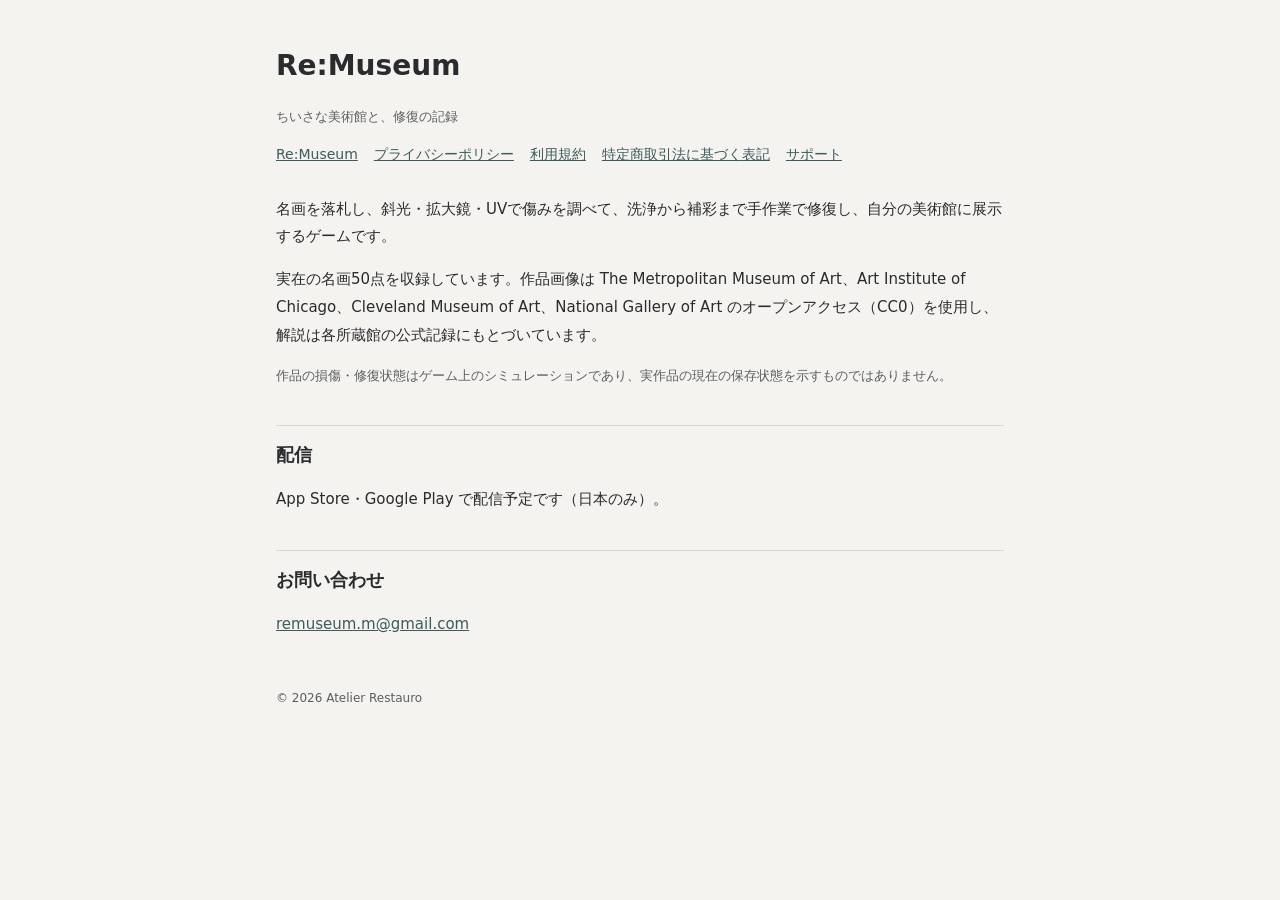
==== index.html @ 1c6e3dd5 "Add files via upload" ====
<!doctype html><html lang="ja"><head><meta charset="utf-8"><meta name="viewport" content="width=device-width,initial-scale=1"><title>Re:Museum</title><link rel="stylesheet" href="style.css"></head><body><main>
<h1>Re:Museum</h1><p class="sub">ちいさな美術館と、修復の記録</p><nav><a href="./">Re:Museum</a><a href="privacy.html">プライバシーポリシー</a><a href="terms.html">利用規約</a><a href="tokushoho.html">特定商取引法に基づく表記</a><a href="support.html">サポート</a></nav>
<p>名画を落札し、斜光・拡大鏡・UVで傷みを調べて、洗浄から補彩まで手作業で修復し、自分の美術館に展示するゲームです。</p>
<p>実在の名画50点を収録しています。作品画像は The Metropolitan Museum of Art、Art Institute of Chicago、Cleveland Museum of Art、National Gallery of Art のオープンアクセス（CC0）を使用し、解説は各所蔵館の公式記録にもとづいています。</p>
<p class="sub">作品の損傷・修復状態はゲーム上のシミュレーションであり、実作品の現在の保存状態を示すものではありません。</p>
<h2>配信</h2><p>App Store・Google Play で配信予定です（日本のみ）。</p>
<h2>お問い合わせ</h2><p><a href="mailto:remuseum.m@gmail.com">remuseum.m@gmail.com</a></p><footer>© 2026 Atelier Restauro</footer>
</main></body></html>
---- style.css ----
:root{--bg:#f4f3ef;--ink:#2a2b2f;--sub:#5c5e62;--line:#d9d6cf;--accent:#3d5a5e}
@media (prefers-color-scheme:dark){:root{--bg:#1c1d20;--ink:#ecebe6;--sub:#a9aaa6;--line:#3a3b3f;--accent:#8fb3b7}}
*{box-sizing:border-box}body{margin:0;background:var(--bg);color:var(--ink);font-family:"Hiragino Sans","Noto Sans JP",system-ui,sans-serif;line-height:1.85}
main{max-width:760px;margin:0 auto;padding:40px 16px 72px}h1{font-size:28px;margin:0 0 4px}h2{font-size:18px;margin:36px 0 8px;padding-top:12px;border-top:1px solid var(--line)}
p,li{font-size:15px}.sub{color:var(--sub);font-size:13px}a{color:var(--accent)}nav{display:flex;flex-wrap:wrap;gap:6px 16px;font-size:14px;margin:8px 0 28px}
table{border-collapse:collapse;width:100%;font-size:14px}th,td{border:1px solid var(--line);padding:8px 10px;text-align:left;vertical-align:top}th{width:32%;font-weight:600}
footer{margin-top:48px;color:var(--sub);font-size:12px}
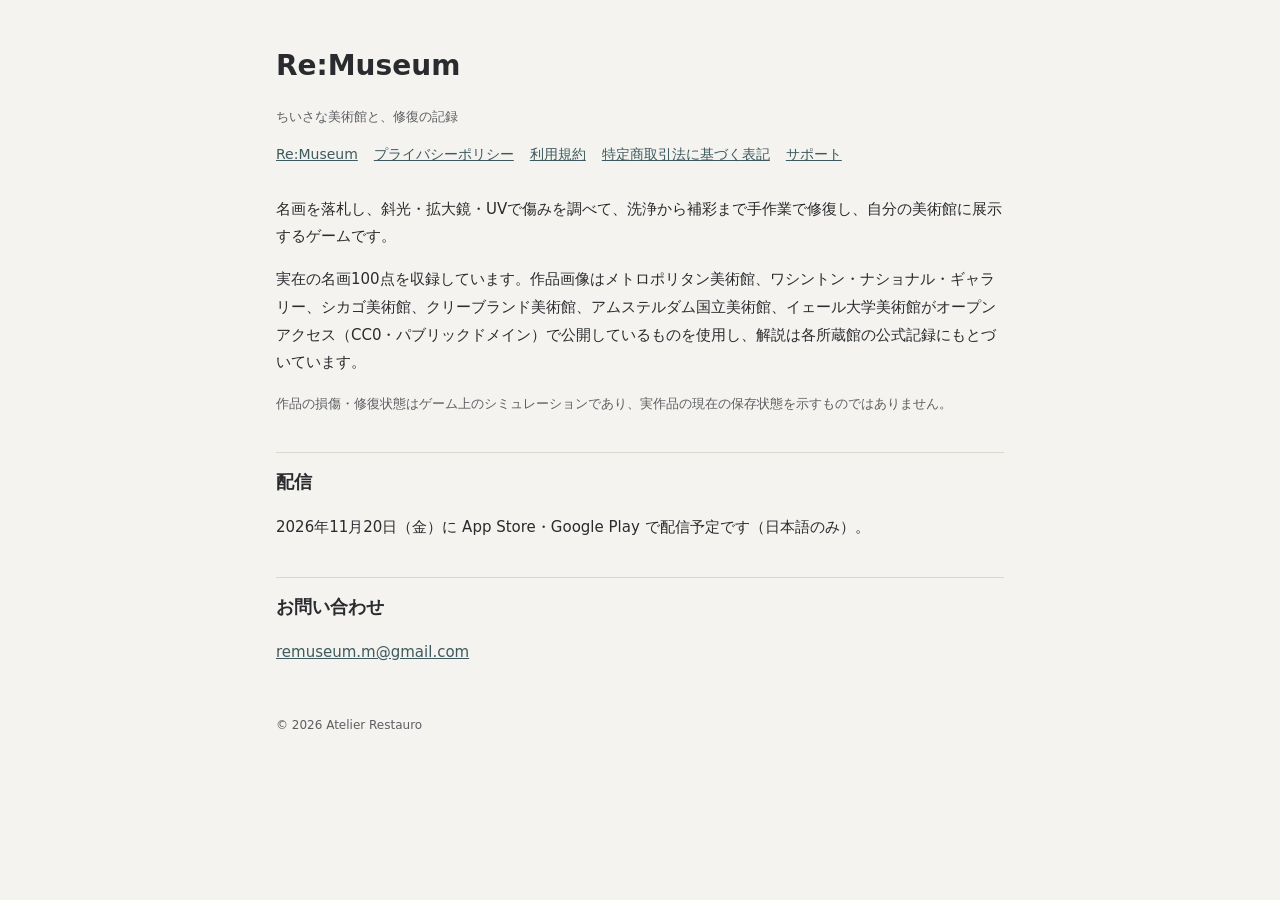
==== commit 2f290783: "トップページを100点版に：収録数・画像の提供館・配信日・日本語のみ Co-Authored-By: Claude Opus 5.5 <noreply@anthropic.com> Claude-Se" ====
--- a/index.html
+++ b/index.html
@@ -1,8 +1,8 @@
 <!doctype html><html lang="ja"><head><meta charset="utf-8"><meta name="viewport" content="width=device-width,initial-scale=1"><title>Re:Museum</title><link rel="stylesheet" href="style.css"></head><body><main>
 <h1>Re:Museum</h1><p class="sub">ちいさな美術館と、修復の記録</p><nav><a href="./">Re:Museum</a><a href="privacy.html">プライバシーポリシー</a><a href="terms.html">利用規約</a><a href="tokushoho.html">特定商取引法に基づく表記</a><a href="support.html">サポート</a></nav>
 <p>名画を落札し、斜光・拡大鏡・UVで傷みを調べて、洗浄から補彩まで手作業で修復し、自分の美術館に展示するゲームです。</p>
-<p>実在の名画50点を収録しています。作品画像は The Metropolitan Museum of Art、Art Institute of Chicago、Cleveland Museum of Art、National Gallery of Art のオープンアクセス（CC0）を使用し、解説は各所蔵館の公式記録にもとづいています。</p>
+<p>実在の名画100点を収録しています。作品画像はメトロポリタン美術館、ワシントン・ナショナル・ギャラリー、シカゴ美術館、クリーブランド美術館、アムステルダム国立美術館、イェール大学美術館がオープンアクセス（CC0・パブリックドメイン）で公開しているものを使用し、解説は各所蔵館の公式記録にもとづいています。</p>
 <p class="sub">作品の損傷・修復状態はゲーム上のシミュレーションであり、実作品の現在の保存状態を示すものではありません。</p>
-<h2>配信</h2><p>App Store・Google Play で配信予定です（日本のみ）。</p>
+<h2>配信</h2><p>2026年11月20日（金）に App Store・Google Play で配信予定です（日本語のみ）。</p>
 <h2>お問い合わせ</h2><p><a href="mailto:remuseum.m@gmail.com">remuseum.m@gmail.com</a></p><footer>© 2026 Atelier Restauro</footer>
 </main></body></html>
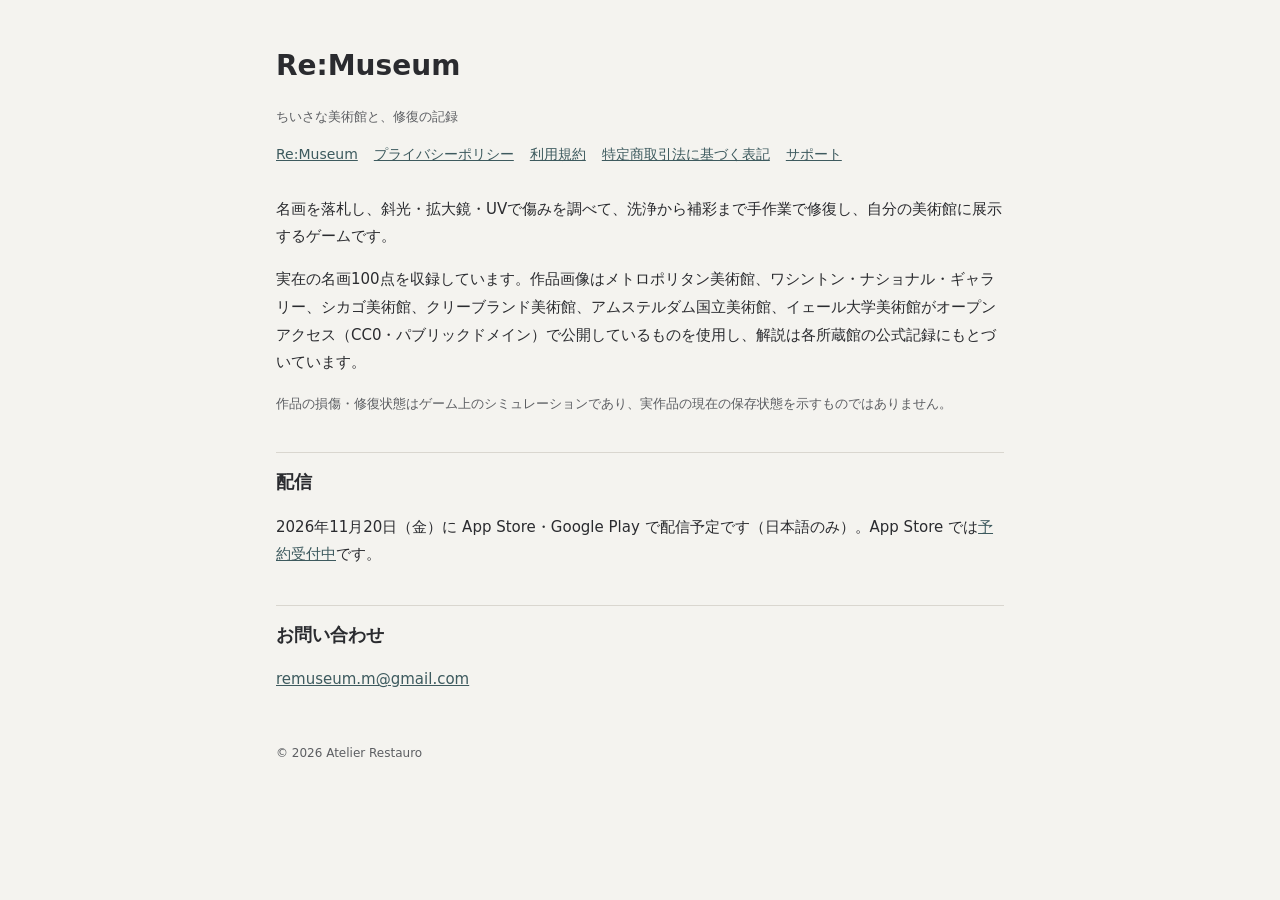
==== commit fff27d50: "App Store 予約注文のリンクを追加（11/20 から自動で「ダウンロード」表示に） Co-Authored-By: Claude Opus 5.5 <noreply@anthropic.com" ====
--- a/index.html
+++ b/index.html
@@ -3,6 +3,6 @@
 <p>名画を落札し、斜光・拡大鏡・UVで傷みを調べて、洗浄から補彩まで手作業で修復し、自分の美術館に展示するゲームです。</p>
 <p>実在の名画100点を収録しています。作品画像はメトロポリタン美術館、ワシントン・ナショナル・ギャラリー、シカゴ美術館、クリーブランド美術館、アムステルダム国立美術館、イェール大学美術館がオープンアクセス（CC0・パブリックドメイン）で公開しているものを使用し、解説は各所蔵館の公式記録にもとづいています。</p>
 <p class="sub">作品の損傷・修復状態はゲーム上のシミュレーションであり、実作品の現在の保存状態を示すものではありません。</p>
-<h2>配信</h2><p>2026年11月20日（金）に App Store・Google Play で配信予定です（日本語のみ）。</p>
+<h2>配信</h2><p>2026年11月20日（金）に App Store・Google Play で配信予定です（日本語のみ）。App Store では<a href="https://apps.apple.com/app/re-museum/id6821240346">予約受付中</a>です。</p>
 <h2>お問い合わせ</h2><p><a href="mailto:remuseum.m@gmail.com">remuseum.m@gmail.com</a></p><footer>© 2026 Atelier Restauro</footer>
 </main></body></html>
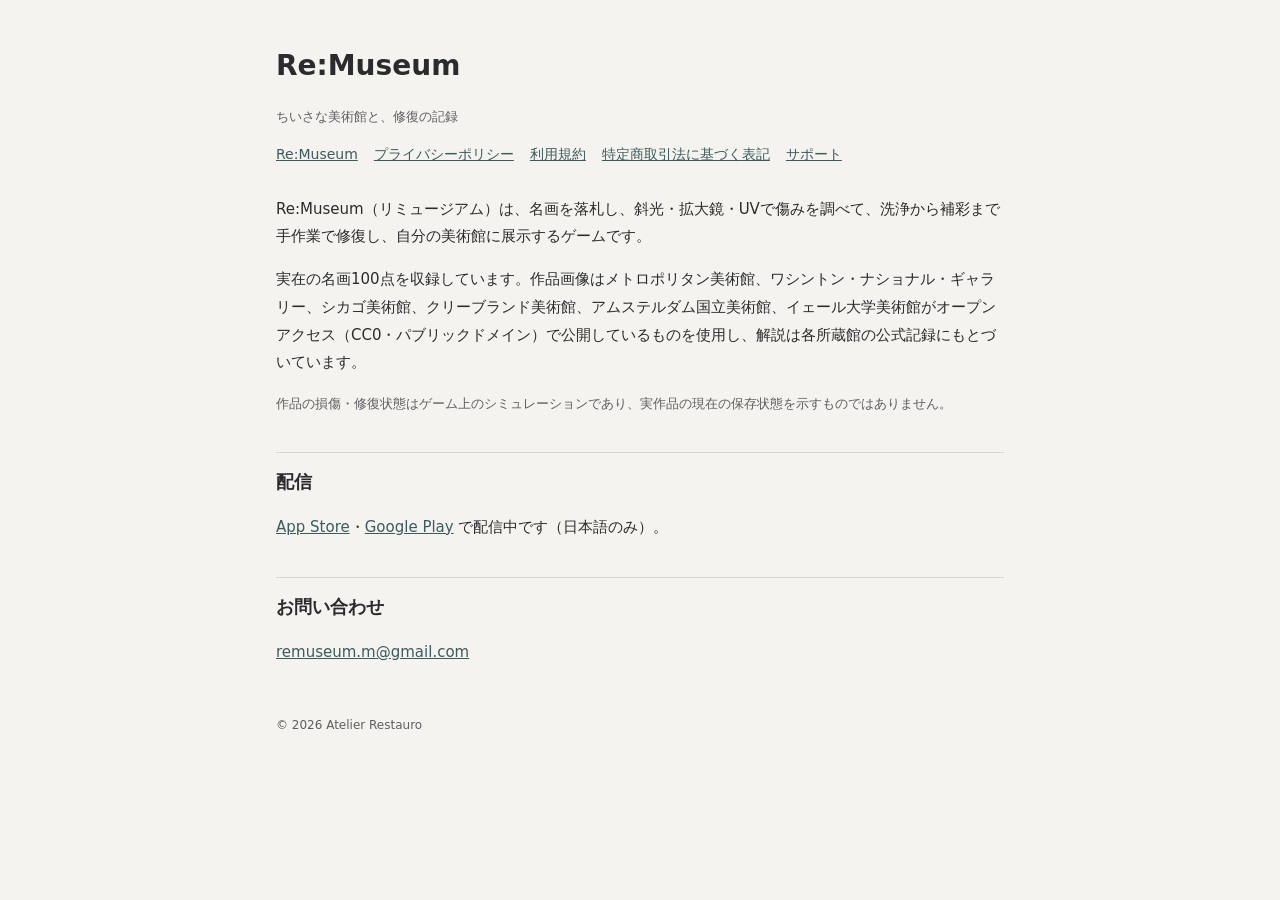
==== commit 3ab01df1: "トップページ：11/20 0時から「配信中」に自動で切り替え、読み「リミュージアム」を追加 Co-Authored-By: Claude Opus 5.5 <noreply@anthropic.com" ====
--- a/index.html
+++ b/index.html
@@ -1,8 +1,9 @@
 <!doctype html><html lang="ja"><head><meta charset="utf-8"><meta name="viewport" content="width=device-width,initial-scale=1"><title>Re:Museum</title><link rel="stylesheet" href="style.css"></head><body><main>
 <h1>Re:Museum</h1><p class="sub">ちいさな美術館と、修復の記録</p><nav><a href="./">Re:Museum</a><a href="privacy.html">プライバシーポリシー</a><a href="terms.html">利用規約</a><a href="tokushoho.html">特定商取引法に基づく表記</a><a href="support.html">サポート</a></nav>
-<p>名画を落札し、斜光・拡大鏡・UVで傷みを調べて、洗浄から補彩まで手作業で修復し、自分の美術館に展示するゲームです。</p>
+<p>Re:Museum（リミュージアム）は、名画を落札し、斜光・拡大鏡・UVで傷みを調べて、洗浄から補彩まで手作業で修復し、自分の美術館に展示するゲームです。</p>
 <p>実在の名画100点を収録しています。作品画像はメトロポリタン美術館、ワシントン・ナショナル・ギャラリー、シカゴ美術館、クリーブランド美術館、アムステルダム国立美術館、イェール大学美術館がオープンアクセス（CC0・パブリックドメイン）で公開しているものを使用し、解説は各所蔵館の公式記録にもとづいています。</p>
 <p class="sub">作品の損傷・修復状態はゲーム上のシミュレーションであり、実作品の現在の保存状態を示すものではありません。</p>
-<h2>配信</h2><p>2026年11月20日（金）に App Store・Google Play で配信予定です（日本語のみ）。App Store では<a href="https://apps.apple.com/app/re-museum/id6821240346">予約受付中</a>です。</p>
+<h2>配信</h2><p id="dist">2026年11月20日（金）に App Store・Google Play で配信予定です（日本語のみ）。App Store では<a href="https://apps.apple.com/jp/app/re-museum/id6821240346">予約受付中</a>です。</p><script>// 11/20 0時（日本時間）から「配信中」に切り替える
+if(new Date()>=new Date('2026-11-20T00:00:00+09:00')){document.getElementById('dist').innerHTML='<a href="https://apps.apple.com/jp/app/re-museum/id6821240346">App Store</a>・<a href="https://play.google.com/store/apps/details?id=jp.remuseum.app">Google Play</a> で配信中です（日本語のみ）。'}</script>
 <h2>お問い合わせ</h2><p><a href="mailto:remuseum.m@gmail.com">remuseum.m@gmail.com</a></p><footer>© 2026 Atelier Restauro</footer>
 </main></body></html>
